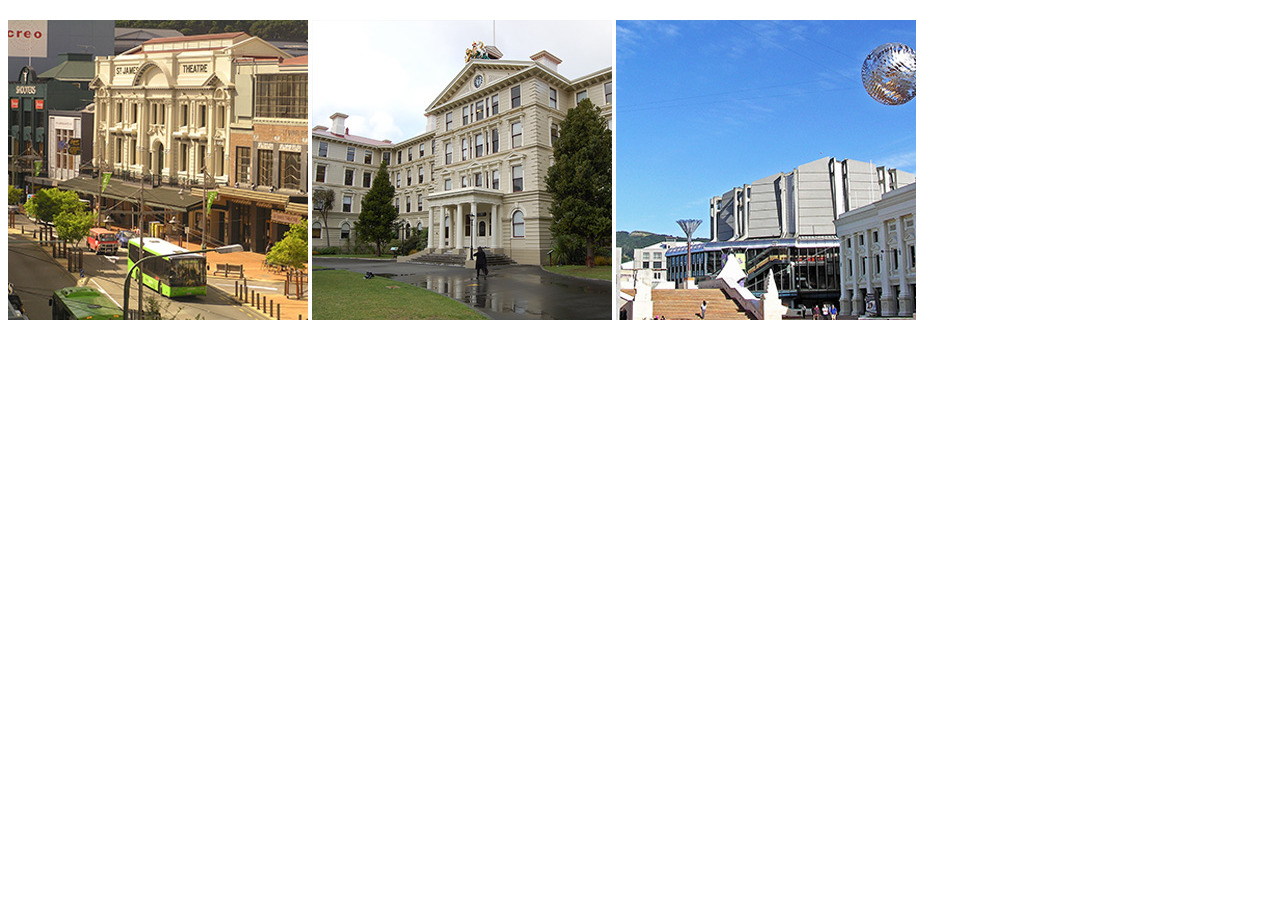
==== index.html @ 256c5602 "changed file format" ====
<!doctype html>
<html>
<head>
    <meta charset="UTF-8">
    <title>fancybox</title>
    <link rel="stylesheet" href="css/style.css">
    
    <script src="http://code.jquery.com/jquery-3.3.1.min.js"></script>

    <link rel="stylesheet" href="css/jquery.fancybox.css" />
    <script src="js/jquery.fancybox.js"></script>

</head>

    
<body>
    
    <div class="container"></div>
    
    <a data-fancybox="gallery" href="images/big_1.jpg"><img src="images/small_1.jpg"></a>
    
    <a data-fancybox="gallery" href="images/big_2.jpg"><img src="images/small_2.jpg"></a> 
    
    <a data-fancybox="gallery" href="images/big_3.jpg"><img src="images/small_3.jpg"></a>
        
   
       
    
        
</body>
</html>
---- css/style.css ----
.container {
    width: 900px;
    margin: auto;
    margin-top: 20px;
}

hello
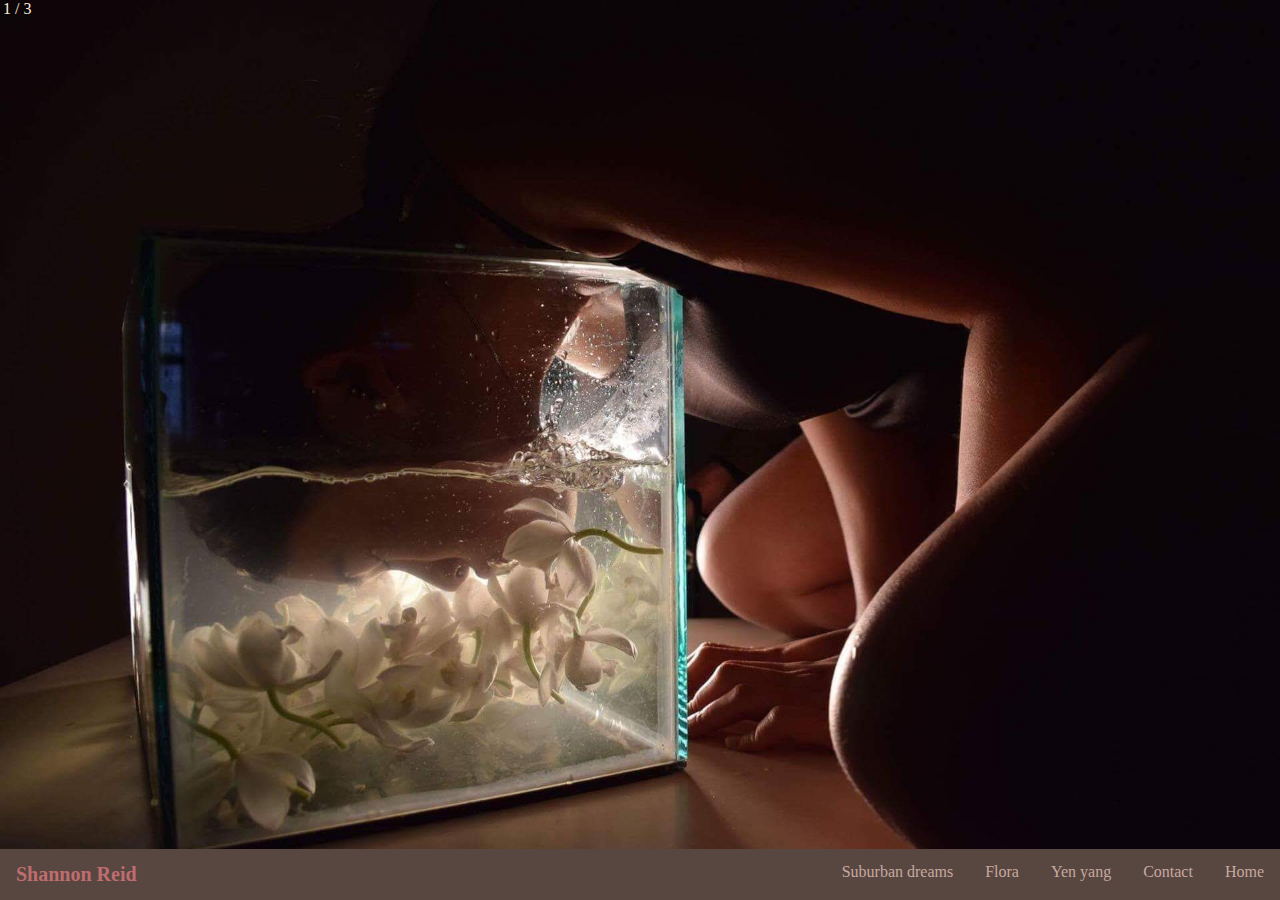
==== commit ae5150cc: "all done" ====
--- a/index.html
+++ b/index.html
@@ -1,31 +1,91 @@
-<!doctype html>
-<html>
+<!DOCTYPE HTML>
+<html lang="en">
 <head>
-    <meta charset="UTF-8">
-    <title>fancybox</title>
-    <link rel="stylesheet" href="css/style.css">
+   <meta charset="utf-8">
+    <title> Shannon Reid</title>
     
-    <script src="http://code.jquery.com/jquery-3.3.1.min.js"></script>
+    <link href="style.css" rel="stylesheet" type="text/css">
+   <link href="https://fonts.googleapis.com/css?family=Cormorant|Merriweather|Open+Sans" rel="stylesheet">
 
-    <link rel="stylesheet" href="css/jquery.fancybox.css" />
-    <script src="js/jquery.fancybox.js"></script>
-
-</head>
+     </head>
+    <body>
 
     
-<body>
+        
+    <!-- nav -->
+
+    <ul>
+      <li><a href="index.html">Home</a></li>
+       <li><a href="page_b.html">Contact</a></li>
+      <li><a href="page_a.html">Yen yang</a></li>
+      <li><a href="page_c.html">Flora</a></li>
+      <li><a href="end.html">Suburban dreams</a></li>
+      
+      <div class= "shannon">  
+      <li><a  class="name" href="#home">Shannon Reid</a></li>
+      </div>
+    </ul>
+      
+
+      <!-- slideshow -->
     
-    <div class="container"></div>
-    
-    <a data-fancybox="gallery" href="images/big_1.jpg"><img src="images/small_1.jpg"></a>
-    
-    <a data-fancybox="gallery" href="images/big_2.jpg"><img src="images/small_2.jpg"></a> 
-    
-    <a data-fancybox="gallery" href="images/big_3.jpg"><img src="images/small_3.jpg"></a>
+<div>
+    <div id="slideshow" class="slideshow-container">
+
+        <div class="mySlides fade">
+            <div class="numbertext">1 / 3</div>
+            <img src="images/peace9.jpg" width="100%" alt=""/>
+        </div>
+
+        <div class="mySlides fade">
+            <div class="numbertext">2 / 3</div>
+            <img src="images/peace12.jpg" width="100%" alt=""/>
+        </div>
+
+        <div class="mySlides fade">
+            <div class="numbertext">3 / 3</div>
+            <img src="images/peace14.jpg" width="100%" alt=""/>
+        </div>
+ 
+       
         
-   
-       
-    
+    </div>
+
+    <div style="text-align:center">
+        <span class="dot"></span> 
+        <span class="dot"></span> 
+        <span class="dot"></span>
         
+    </div>
+
+    <script>
+        var slideIndex = 0;
+        showSlides();
+
+        function showSlides() {
+            var i;
+            var slides = document.getElementsByClassName("mySlides");
+            var dots = document.getElementsByClassName("dot");
+            for (i = 0; i < slides.length; i++) {
+                slides[i].style.display = "none"; 
+            }
+            slideIndex++;
+            if (slideIndex> slides.length) {slideIndex = 1} 
+            for (i = 0; i < dots.length; i++) {
+                dots[i].className = dots[i].className.replace(" active", "");
+            }
+            slides[slideIndex-1].style.display = "block"; 
+            dots[slideIndex-1].className += " active";
+            setTimeout(showSlides, 5000); //<- slide duration//
+        }
+    </script>
+        
+        
+</div>   
+        
+  
+
+
 </body>
 </html>
+
--- a/style.css
+++ b/style.css
@@ -0,0 +1,174 @@
+body{
+    margin: 0;
+}
+
+
+body a {
+    
+    color: black;
+}
+
+
+
+.slideshow-container{
+    width: 100%;
+    margin-left: auto;
+    margin-right: auto;
+}
+
+#contact {
+    padding-left: 250px;
+    width: 200px;
+    float: left;
+}
+
+.masonry {
+    column-count: 4;
+    column-gap: 1em;
+}
+
+.img-container {
+    background-color: #eee;
+    display: inline-block;
+    margin: 0 0 1em;
+    width: 200px;
+}
+
+#container {
+        padding-top: 50px;
+}
+
+#container h1 {
+    color: #bf6e6e;
+    font-weight: 100;
+    font-family: 'Playfair Display SC', serif;
+}
+
+#container h2{
+    color: #bf6e6e;
+    font-weight: bold;
+    font-family: 'Playfair Display SC', serif;
+    margin: 10px;
+}
+
+#container h3{
+    margin: 10px;
+    color: black;
+    font-weight: 100;
+    font-family: 'Playfair Display SC', serif;
+}
+
+ul {
+    list-style-type: none;
+    margin: 0;
+    padding: 0;
+    overflow: hidden;
+    background-color: #584641;
+    position: fixed;
+    bottom: 0;
+    width: 100%;
+}
+
+li {
+    float: right;
+}
+
+li a {
+    display: block;
+    color: #c7a99f;
+    text-align: center;
+    padding: 14px 16px;
+    text-decoration: none;
+    font-family: 'Playfair Display SC', serif;
+
+}
+
+li a:hover {
+    background-color: #4c4342;
+}
+
+.numbertext{
+    position: absolute;
+    color: antiquewhite;
+    margin-left: 3px;
+      
+    
+}
+
+.shannon{
+    float: left; 
+    font-family: 'Playfair Display SC', serif;
+    font-weight: bolder;
+}
+
+a.name{
+    font-size: 20px;
+    color: #bf6d6e; 
+    font-family: 'Playfair Display SC', serif;
+}
+
+
+//page A
+
+.top{
+    background-color: green;
+    width: 1000px;
+    height: 200px;
+     margin-left: auto;
+   margin-right: auto;
+  
+}
+
+.form{
+    width:500px;
+    margin-left: auto;
+    margin-right: auto;
+    overflow: hidden;
+}
+
+.container{
+    width:1000px;
+    margin-left: auto;
+    margin-right: auto;
+    overflow: hidden;
+}
+
+
+.item{
+
+}
+
+input[type=text], select {
+    width: 100%;
+    padding: 12px 20px;
+    margin: 0px 0;
+    display: inline-block;
+    border: px solid #ccc;
+    border-radius: 0px;
+    box-sizing: border-box;
+    height: 20px;
+    background-color: white;
+    color: #2D2F3B;  
+}
+
+
+input[type=submit] {
+    width: 100%;
+    background-color: #c7a99f;
+    padding: 14px 20px;
+    margin: 8px 0;
+    border: none;
+    border-radius: 4px;
+    cursor: pointer;
+    color: #584641;
+}
+
+/* 100% Image Width on Smaller Screens */
+@media only screen and (max-width: 700px){
+    .modal-content {
+        width: 100%;
+    }
+}
+
+
+
